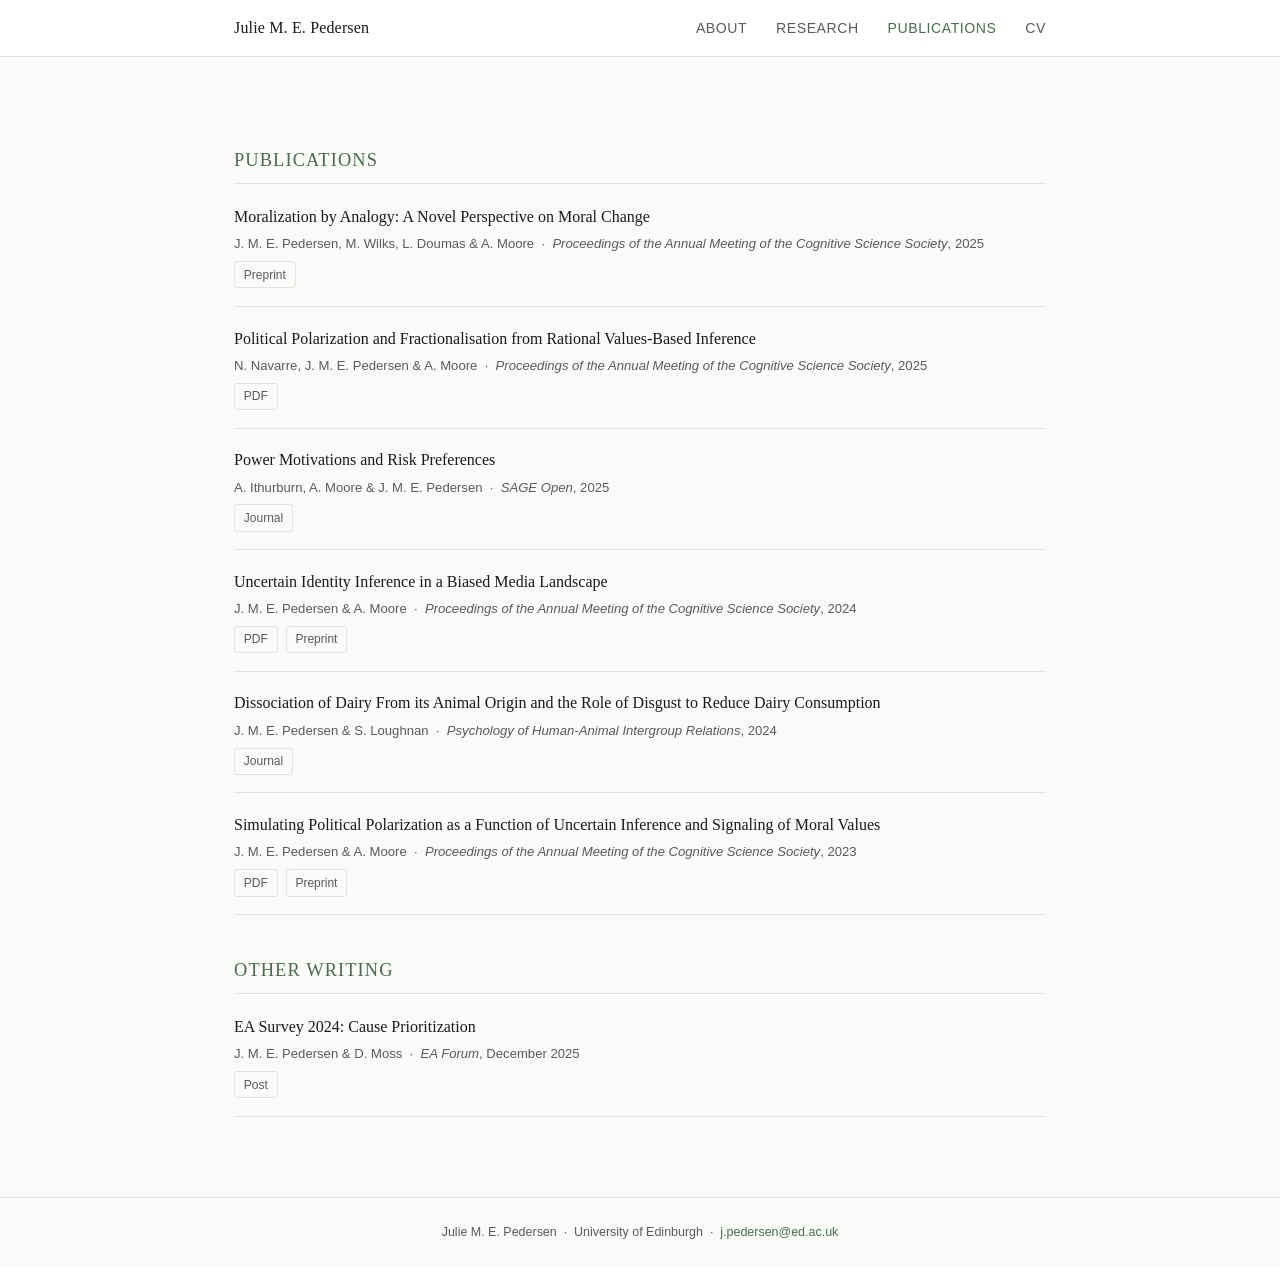
==== publications.html @ dafe2bc6 "Updates" ====
<!DOCTYPE html>
<html lang="en">
<head>
  <meta charset="UTF-8" />
  <meta name="viewport" content="width=device-width, initial-scale=1.0" />
  <title>Publications · Julie M. E. Pedersen</title>
  <link rel="stylesheet" href="style.css" />
</head>
<body>

<header>
  <nav>
    <span class="nav-name">Julie M. E. Pedersen</span>
    <ul class="nav-links">
      <li><a href="index.html">About</a></li>
      <li><a href="research.html">Research</a></li>
      <li><a href="publications.html" class="active">Publications</a></li>
      <li><a href="cv.pdf">CV</a></li>
    </ul>
  </nav>
</header>

<main>

  <h2>Publications</h2>

  <ul class="pub-list">

    <li class="pub-item">
      <span class="pub-title">Moralization by Analogy: A Novel Perspective on Moral Change</span>
      <p class="pub-meta">J. M. E. Pedersen, M. Wilks, L. Doumas &amp; A. Moore &nbsp;·&nbsp; <em>Proceedings of the Annual Meeting of the Cognitive Science Society</em>, 2025</p>
      <div class="pub-links">
        <a class="pub-link" href="https://osf.io/preprints/psyarxiv/e2r3p_v2" target="_blank" rel="noopener">Preprint</a>
      </div>
    </li>

    <li class="pub-item">
      <span class="pub-title">Political Polarization and Fractionalisation from Rational Values-Based Inference</span>
      <p class="pub-meta">N. Navarre, J. M. E. Pedersen &amp; A. Moore &nbsp;·&nbsp; <em>Proceedings of the Annual Meeting of the Cognitive Science Society</em>, 2025</p>
      <div class="pub-links">
        <a class="pub-link" href="https://escholarship.org/uc/item/6gv6j71v" target="_blank" rel="noopener">PDF</a>
      </div>
    </li>

    <li class="pub-item">
      <span class="pub-title">Power Motivations and Risk Preferences</span>
      <p class="pub-meta">A. Ithurburn, A. Moore &amp; J. M. E. Pedersen &nbsp;·&nbsp; <em>SAGE Open</em>, 2025</p>
      <div class="pub-links">
        <a class="pub-link" href="https://doi.org/10.1177/21582440251363317" target="_blank" rel="noopener">Journal</a>
      </div>
    </li>

    <li class="pub-item">
      <span class="pub-title">Uncertain Identity Inference in a Biased Media Landscape</span>
      <p class="pub-meta">J. M. E. Pedersen &amp; A. Moore &nbsp;·&nbsp; <em>Proceedings of the Annual Meeting of the Cognitive Science Society</em>, 2024</p>
      <div class="pub-links">
        <a class="pub-link" href="#" title="Add link">PDF</a>
        <a class="pub-link" href="#" title="Add link">Preprint</a>
      </div>
    </li>

    <li class="pub-item">
      <span class="pub-title">Dissociation of Dairy From its Animal Origin and the Role of Disgust to Reduce Dairy Consumption</span>
      <p class="pub-meta">J. M. E. Pedersen &amp; S. Loughnan &nbsp;·&nbsp; <em>Psychology of Human-Animal Intergroup Relations</em>, 2024</p>
      <div class="pub-links">
        <a class="pub-link" href="https://doi.org/10.5964/phair.10387" target="_blank" rel="noopener">Journal</a>
      </div>
    </li>

    <li class="pub-item">
      <span class="pub-title">Simulating Political Polarization as a Function of Uncertain Inference and Signaling of Moral Values</span>
      <p class="pub-meta">J. M. E. Pedersen &amp; A. Moore &nbsp;·&nbsp; <em>Proceedings of the Annual Meeting of the Cognitive Science Society</em>, 2023</p>
      <div class="pub-links">
        <a class="pub-link" href="#" title="Add link">PDF</a>
        <a class="pub-link" href="#" title="Add link">Preprint</a>
      </div>
    </li>

  </ul>

  <h2>Other Writing</h2>

  <ul class="pub-list">
    <li class="pub-item">
      <span class="pub-title">EA Survey 2024: Cause Prioritization</span>
      <p class="pub-meta">J. M. E. Pedersen &amp; D. Moss &nbsp;·&nbsp; <em>EA Forum</em>, December 2025</p>
      <div class="pub-links">
        <a class="pub-link" href="https://forum.effectivealtruism.org/posts/CKwDgZGLipchAoxtN/ea-survey-2024-cause-prioritization" target="_blank" rel="noopener">Post</a>
      </div>
    </li>
  </ul>

</main>

<footer>
  <p>Julie M. E. Pedersen &nbsp;·&nbsp; University of Edinburgh &nbsp;·&nbsp; <a href="mailto:j.pedersen@ed.ac.uk">j.pedersen@ed.ac.uk</a></p>
</footer>

</body>
</html>
---- style.css ----
/* ── Reset & base ── */
*, *::before, *::after { box-sizing: border-box; margin: 0; padding: 0; }

:root {
  --sage:       #6b8f6e;
  --sage-light: #e8f0e8;
  --sage-dark:  #4a6b4d;
  --text:       #1a1a1a;
  --muted:      #5a5a5a;
  --border:     #dde5dd;
  --bg:         #fafaf8;
  --white:      #ffffff;
  --max-w:      860px;
}

body {
  font-family: "Georgia", serif;
  font-size: 17px;
  line-height: 1.7;
  color: var(--text);
  background: var(--bg);
}

a {
  color: var(--sage-dark);
  text-decoration: none;
}
a:hover { text-decoration: underline; }

/* ── Nav ── */
header {
  background: var(--white);
  border-bottom: 1px solid var(--border);
  position: sticky;
  top: 0;
  z-index: 10;
}

nav {
  max-width: var(--max-w);
  margin: 0 auto;
  padding: 0 1.5rem;
  display: flex;
  align-items: center;
  justify-content: space-between;
  height: 56px;
}

.nav-name {
  font-family: "Georgia", serif;
  font-size: 1rem;
  font-weight: normal;
  color: var(--text);
  letter-spacing: 0.01em;
}

.nav-links {
  display: flex;
  gap: 1.8rem;
  list-style: none;
}

.nav-links a {
  font-family: -apple-system, BlinkMacSystemFont, "Segoe UI", sans-serif;
  font-size: 0.88rem;
  letter-spacing: 0.04em;
  text-transform: uppercase;
  color: var(--muted);
}
.nav-links a:hover,
.nav-links a.active { color: var(--sage-dark); text-decoration: none; }

/* ── Page wrapper ── */
main {
  max-width: var(--max-w);
  margin: 0 auto;
  padding: 3rem 1.5rem 5rem;
}

/* ── Home: profile block ── */
.profile {
  display: flex;
  gap: 2.5rem;
  align-items: flex-start;
  margin-bottom: 3rem;
}

.profile-photo {
  flex-shrink: 0;
  width: 170px;
  height: 170px;
  border-radius: 50%;
  object-fit: cover;
  object-position: center top;
  border: 3px solid var(--border);
}

.profile-text h1 {
  font-size: 1.8rem;
  font-weight: normal;
  margin-bottom: 0.15rem;
}

.profile-text .role {
  font-family: -apple-system, BlinkMacSystemFont, "Segoe UI", sans-serif;
  font-size: 0.9rem;
  color: var(--muted);
  margin-bottom: 1rem;
}

.profile-text p { margin-bottom: 0.9rem; }

/* ── Icon links ── */
.icon-links {
  display: flex;
  flex-wrap: wrap;
  gap: 0.6rem;
  margin-top: 1.2rem;
}

.icon-link {
  display: inline-flex;
  align-items: center;
  gap: 0.4rem;
  font-family: -apple-system, BlinkMacSystemFont, "Segoe UI", sans-serif;
  font-size: 0.82rem;
  padding: 0.3rem 0.75rem;
  border: 1px solid var(--border);
  border-radius: 20px;
  color: var(--muted);
  background: var(--white);
  transition: border-color 0.15s, color 0.15s;
}
.icon-link:hover {
  border-color: var(--sage);
  color: var(--sage-dark);
  text-decoration: none;
}
.icon-link svg { flex-shrink: 0; }

/* ── Section headings ── */
h2 {
  font-size: 1.15rem;
  font-weight: normal;
  letter-spacing: 0.06em;
  text-transform: uppercase;
  color: var(--sage-dark);
  border-bottom: 1px solid var(--border);
  padding-bottom: 0.4rem;
  margin: 2.5rem 0 1.2rem;
}

/* ── Research interests tags ── */
.interests {
  display: flex;
  flex-wrap: wrap;
  gap: 0.5rem;
  margin-top: 0.5rem;
}
.interest-tag {
  font-family: -apple-system, BlinkMacSystemFont, "Segoe UI", sans-serif;
  font-size: 0.8rem;
  padding: 0.25rem 0.7rem;
  background: var(--sage-light);
  border-radius: 12px;
  color: var(--sage-dark);
}

/* ── Research page ── */
.research-theme {
  margin-bottom: 2rem;
}
.research-theme h3 {
  font-size: 1.05rem;
  font-weight: normal;
  color: var(--text);
  margin-bottom: 0.4rem;
}

/* ── Publications ── */
.pub-list { list-style: none; }

.pub-item {
  padding: 1.1rem 0;
  border-bottom: 1px solid var(--border);
}
.pub-item:first-child { padding-top: 0; }

.pub-title {
  font-size: 1rem;
  color: var(--text);
  margin-bottom: 0.2rem;
  display: block;
}
.pub-title a { color: var(--text); }
.pub-title a:hover { color: var(--sage-dark); }

.pub-meta {
  font-family: -apple-system, BlinkMacSystemFont, "Segoe UI", sans-serif;
  font-size: 0.82rem;
  color: var(--muted);
  margin-bottom: 0.35rem;
}

.pub-links { display: flex; gap: 0.5rem; flex-wrap: wrap; }

.pub-link {
  font-family: -apple-system, BlinkMacSystemFont, "Segoe UI", sans-serif;
  font-size: 0.75rem;
  padding: 0.15rem 0.55rem;
  border: 1px solid var(--border);
  border-radius: 3px;
  color: var(--muted);
}
.pub-link:hover { border-color: var(--sage); color: var(--sage-dark); text-decoration: none; }

/* ── Footer ── */
footer {
  border-top: 1px solid var(--border);
  text-align: center;
  padding: 1.5rem;
  font-family: -apple-system, BlinkMacSystemFont, "Segoe UI", sans-serif;
  font-size: 0.78rem;
  color: var(--muted);
}

/* ── Responsive ── */
@media (max-width: 600px) {
  .profile { flex-direction: column; align-items: center; text-align: center; }
  .icon-links { justify-content: center; }
  .interests { justify-content: center; }
  .nav-name { display: none; }
  .nav-links { gap: 1.2rem; }
}
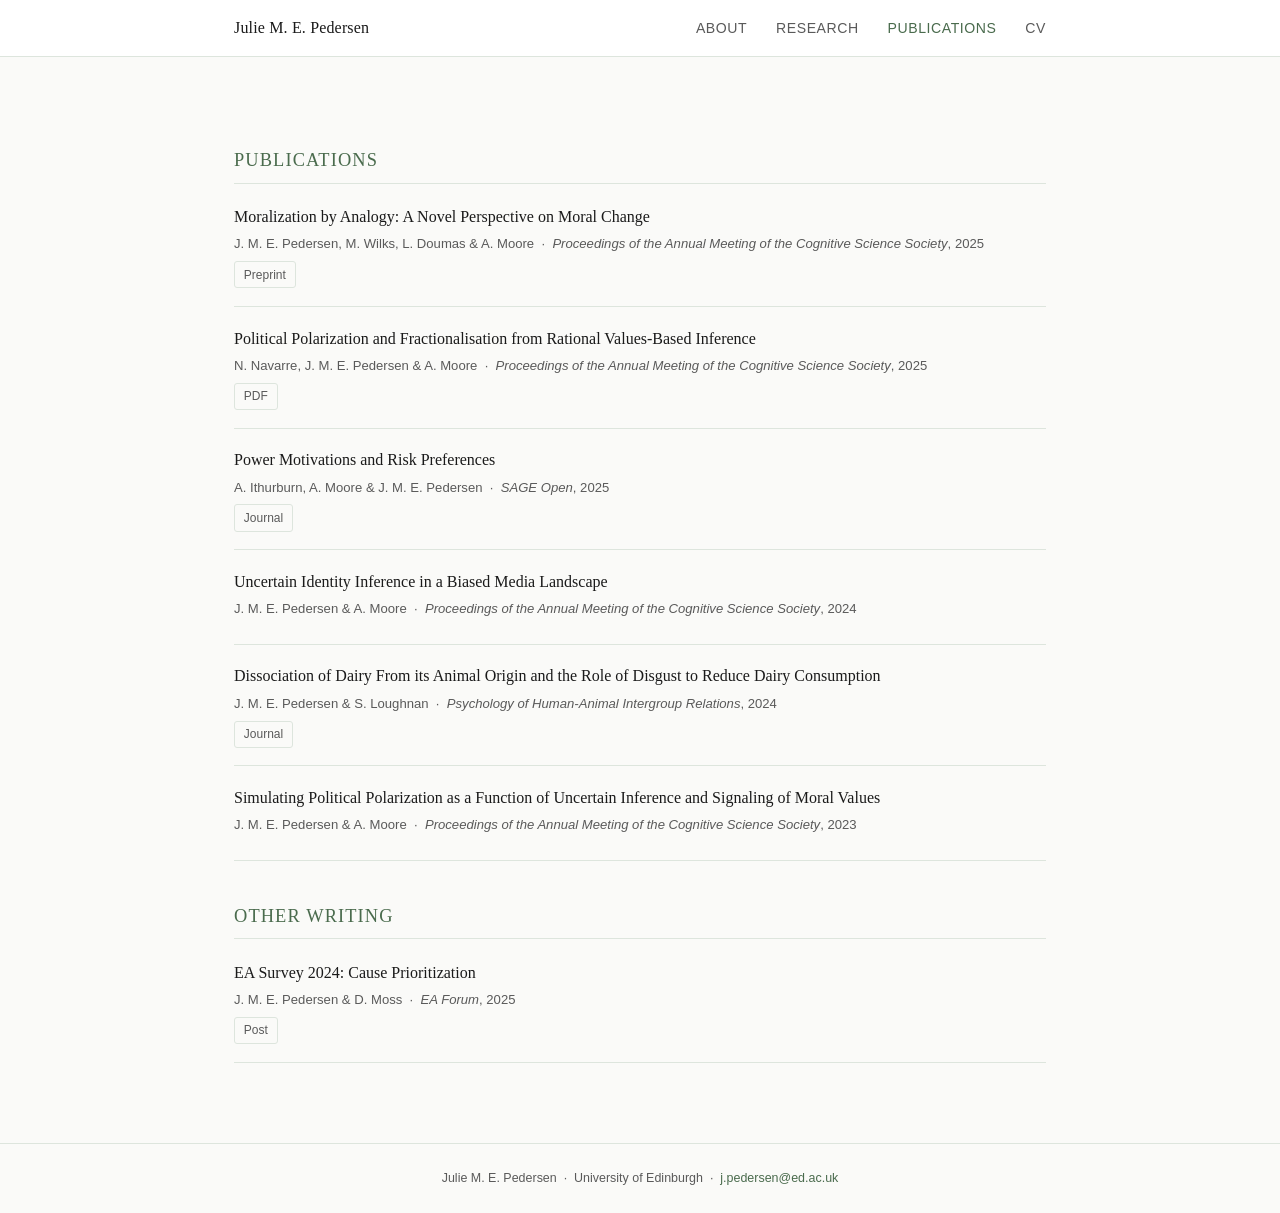
==== commit 392f463b: "papers and dates as sep files" ====
--- a/publications.html
+++ b/publications.html
@@ -23,71 +23,13 @@
 <main>
 
   <h2>Publications</h2>
-
-  <ul class="pub-list">
-
-    <li class="pub-item">
-      <span class="pub-title">Moralization by Analogy: A Novel Perspective on Moral Change</span>
-      <p class="pub-meta">J. M. E. Pedersen, M. Wilks, L. Doumas &amp; A. Moore &nbsp;·&nbsp; <em>Proceedings of the Annual Meeting of the Cognitive Science Society</em>, 2025</p>
-      <div class="pub-links">
-        <a class="pub-link" href="https://osf.io/preprints/psyarxiv/e2r3p_v2" target="_blank" rel="noopener">Preprint</a>
-      </div>
-    </li>
-
-    <li class="pub-item">
-      <span class="pub-title">Political Polarization and Fractionalisation from Rational Values-Based Inference</span>
-      <p class="pub-meta">N. Navarre, J. M. E. Pedersen &amp; A. Moore &nbsp;·&nbsp; <em>Proceedings of the Annual Meeting of the Cognitive Science Society</em>, 2025</p>
-      <div class="pub-links">
-        <a class="pub-link" href="https://escholarship.org/uc/item/6gv6j71v" target="_blank" rel="noopener">PDF</a>
-      </div>
-    </li>
-
-    <li class="pub-item">
-      <span class="pub-title">Power Motivations and Risk Preferences</span>
-      <p class="pub-meta">A. Ithurburn, A. Moore &amp; J. M. E. Pedersen &nbsp;·&nbsp; <em>SAGE Open</em>, 2025</p>
-      <div class="pub-links">
-        <a class="pub-link" href="https://doi.org/10.1177/21582440251363317" target="_blank" rel="noopener">Journal</a>
-      </div>
-    </li>
-
-    <li class="pub-item">
-      <span class="pub-title">Uncertain Identity Inference in a Biased Media Landscape</span>
-      <p class="pub-meta">J. M. E. Pedersen &amp; A. Moore &nbsp;·&nbsp; <em>Proceedings of the Annual Meeting of the Cognitive Science Society</em>, 2024</p>
-      <div class="pub-links">
-        <a class="pub-link" href="#" title="Add link">PDF</a>
-        <a class="pub-link" href="#" title="Add link">Preprint</a>
-      </div>
-    </li>
-
-    <li class="pub-item">
-      <span class="pub-title">Dissociation of Dairy From its Animal Origin and the Role of Disgust to Reduce Dairy Consumption</span>
-      <p class="pub-meta">J. M. E. Pedersen &amp; S. Loughnan &nbsp;·&nbsp; <em>Psychology of Human-Animal Intergroup Relations</em>, 2024</p>
-      <div class="pub-links">
-        <a class="pub-link" href="https://doi.org/10.5964/phair.10387" target="_blank" rel="noopener">Journal</a>
-      </div>
-    </li>
-
-    <li class="pub-item">
-      <span class="pub-title">Simulating Political Polarization as a Function of Uncertain Inference and Signaling of Moral Values</span>
-      <p class="pub-meta">J. M. E. Pedersen &amp; A. Moore &nbsp;·&nbsp; <em>Proceedings of the Annual Meeting of the Cognitive Science Society</em>, 2023</p>
-      <div class="pub-links">
-        <a class="pub-link" href="#" title="Add link">PDF</a>
-        <a class="pub-link" href="#" title="Add link">Preprint</a>
-      </div>
-    </li>
-
+  <ul class="pub-list" id="publications-list">
+    <li class="pub-item" style="color: var(--text-light, #888)">Loading…</li>
   </ul>
 
   <h2>Other Writing</h2>
-
-  <ul class="pub-list">
-    <li class="pub-item">
-      <span class="pub-title">EA Survey 2024: Cause Prioritization</span>
-      <p class="pub-meta">J. M. E. Pedersen &amp; D. Moss &nbsp;·&nbsp; <em>EA Forum</em>, December 2025</p>
-      <div class="pub-links">
-        <a class="pub-link" href="https://forum.effectivealtruism.org/posts/CKwDgZGLipchAoxtN/ea-survey-2024-cause-prioritization" target="_blank" rel="noopener">Post</a>
-      </div>
-    </li>
+  <ul class="pub-list" id="writing-list">
+    <li class="pub-item" style="color: var(--text-light, #888)">Loading…</li>
   </ul>
 
 </main>
@@ -96,5 +38,36 @@
   <p>Julie M. E. Pedersen &nbsp;·&nbsp; University of Edinburgh &nbsp;·&nbsp; <a href="mailto:j.pedersen@ed.ac.uk">j.pedersen@ed.ac.uk</a></p>
 </footer>
 
+<script>
+  function renderPubItem(item) {
+    const links = item.links && item.links.length
+      ? `<div class="pub-links">${item.links.map(l =>
+          `<a class="pub-link" href="${l.url}" target="_blank" rel="noopener">${l.label}</a>`
+        ).join('')}</div>`
+      : '';
+    return `
+      <li class="pub-item">
+        <span class="pub-title">${item.title}</span>
+        <p class="pub-meta">${item.authors} &nbsp;·&nbsp; <em>${item.venue}</em>, ${item.year}</p>
+        ${links}
+      </li>`;
+  }
+
+  async function loadList(jsonPath, listId) {
+    try {
+      const res = await fetch(jsonPath);
+      if (!res.ok) throw new Error(res.status);
+      const items = await res.json();
+      document.getElementById(listId).innerHTML = items.map(renderPubItem).join('');
+    } catch (e) {
+      document.getElementById(listId).innerHTML =
+        '<li class="pub-item" style="color:#c00">Could not load data. If you are viewing this file directly in a browser (not via a server), open it with a local server instead.</li>';
+    }
+  }
+
+  loadList('data/publications.json', 'publications-list');
+  loadList('data/writing.json', 'writing-list');
+</script>
+
 </body>
 </html>
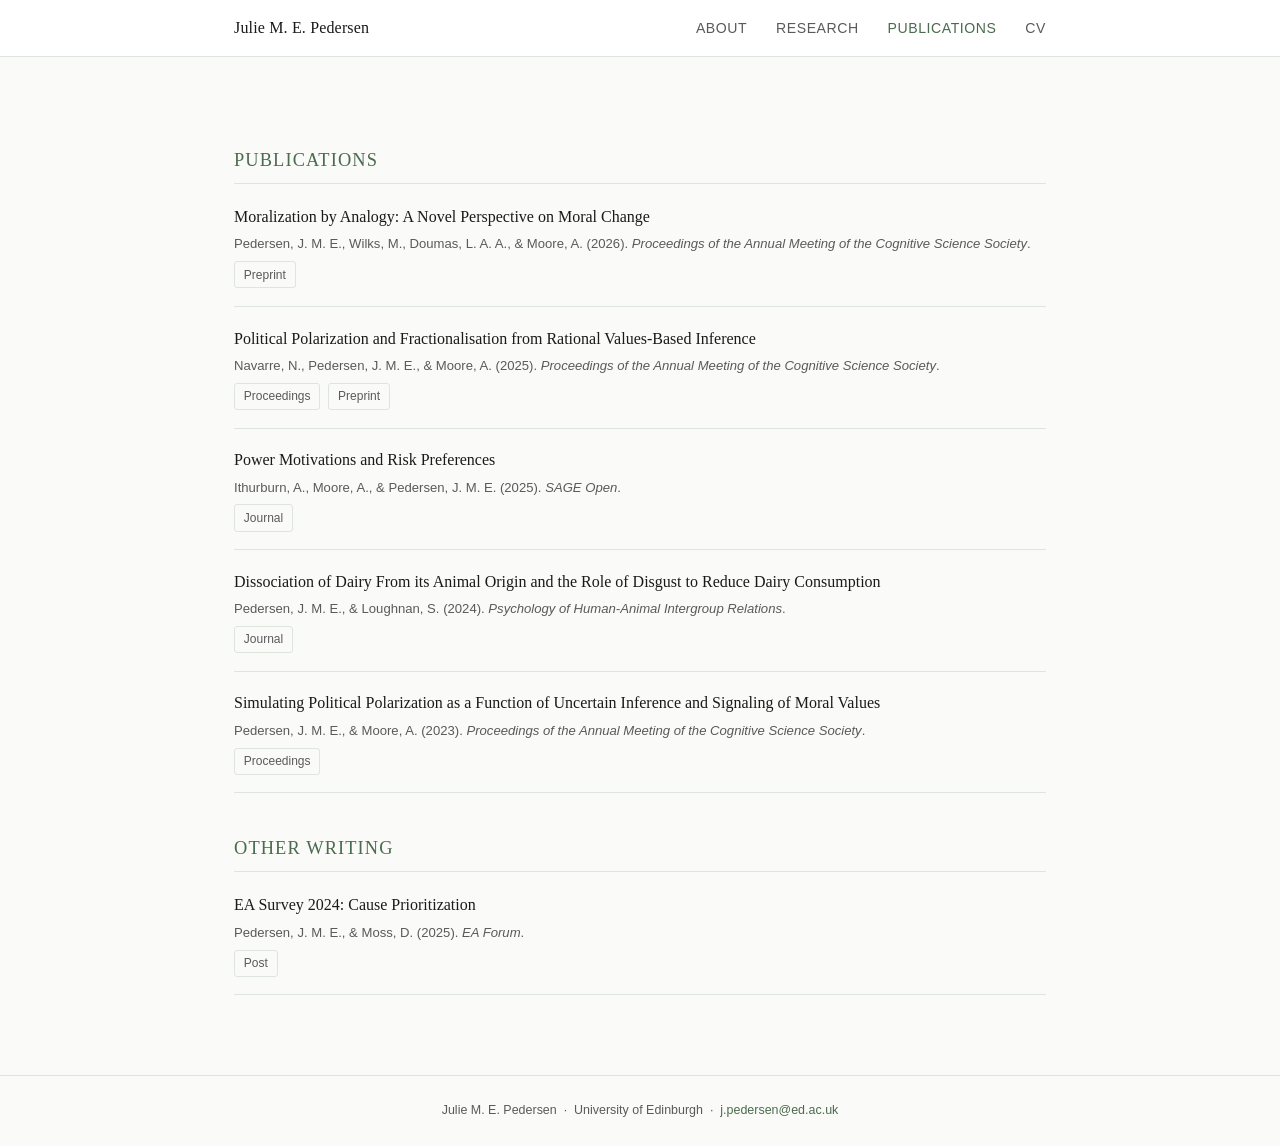
==== commit c5e2507c: "Updated where to find me sec" ====
--- a/publications.html
+++ b/publications.html
@@ -48,7 +48,7 @@
     return `
       <li class="pub-item">
         <span class="pub-title">${item.title}</span>
-        <p class="pub-meta">${item.authors} &nbsp;·&nbsp; <em>${item.venue}</em>, ${item.year}</p>
+        <p class="pub-meta">${item.authors} (${item.year}). <em>${item.venue}</em>.</p>
         ${links}
       </li>`;
   }
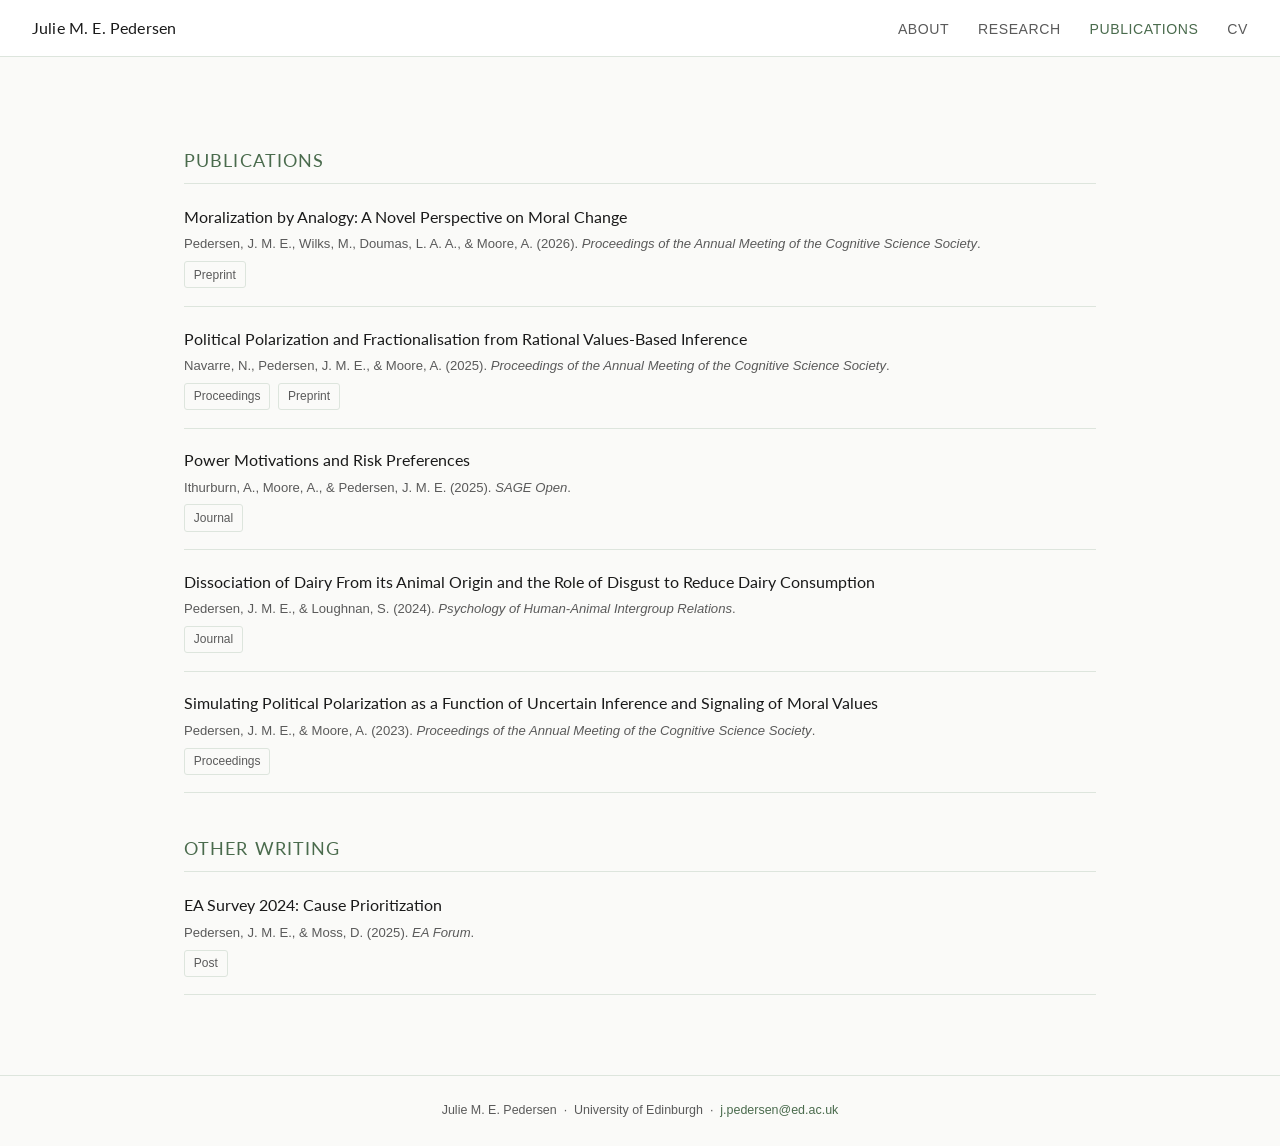
==== commit ab5661f3: "cv update + fewer recent pubs" ====
--- a/publications.html
+++ b/publications.html
@@ -15,7 +15,7 @@
       <li><a href="index.html">About</a></li>
       <li><a href="research.html">Research</a></li>
       <li><a href="publications.html" class="active">Publications</a></li>
-      <li><a href="cv.pdf">CV</a></li>
+      <li><a href="JMEP CV.pdf">CV</a></li>
     </ul>
   </nav>
 </header>
--- a/style.css
+++ b/style.css
@@ -1,3 +1,5 @@
+@import url('https://fonts.googleapis.com/css2?family=Lato:ital,wght@0,400;0,700;1,400&display=swap');
+
 /* ── Reset & base ── */
 *, *::before, *::after { box-sizing: border-box; margin: 0; padding: 0; }
 
@@ -10,11 +12,11 @@
   --border:     #dde5dd;
   --bg:         #fafaf8;
   --white:      #ffffff;
-  --max-w:      860px;
+  --max-w:      960px;
 }
 
 body {
-  font-family: "Georgia", serif;
+  font-family: "Lato", sans-serif;
   font-size: 17px;
   line-height: 1.7;
   color: var(--text);
@@ -37,9 +39,7 @@
 }
 
 nav {
-  max-width: var(--max-w);
-  margin: 0 auto;
-  padding: 0 1.5rem;
+  padding: 0 2rem;
   display: flex;
   align-items: center;
   justify-content: space-between;
@@ -47,7 +47,6 @@
 }
 
 .nav-name {
-  font-family: "Georgia", serif;
   font-size: 1rem;
   font-weight: normal;
   color: var(--text);
@@ -170,12 +169,19 @@
 .research-theme {
   margin-bottom: 2rem;
 }
-.research-theme h3 {
+.research-theme h3,
+#research-content h3 {
   font-size: 1.05rem;
   font-weight: normal;
   color: var(--text);
   margin-bottom: 0.4rem;
-}
+  margin-top: 2rem;
+}
+#research-content h3:first-child { margin-top: 0; }
+#research-content p { margin-bottom: 1rem; }
+
+/* ── Markdown prose (about) ── */
+#about-text p { margin-bottom: 0.9rem; font-size: 0.92rem; }
 
 /* ── Publications ── */
 .pub-list { list-style: none; }
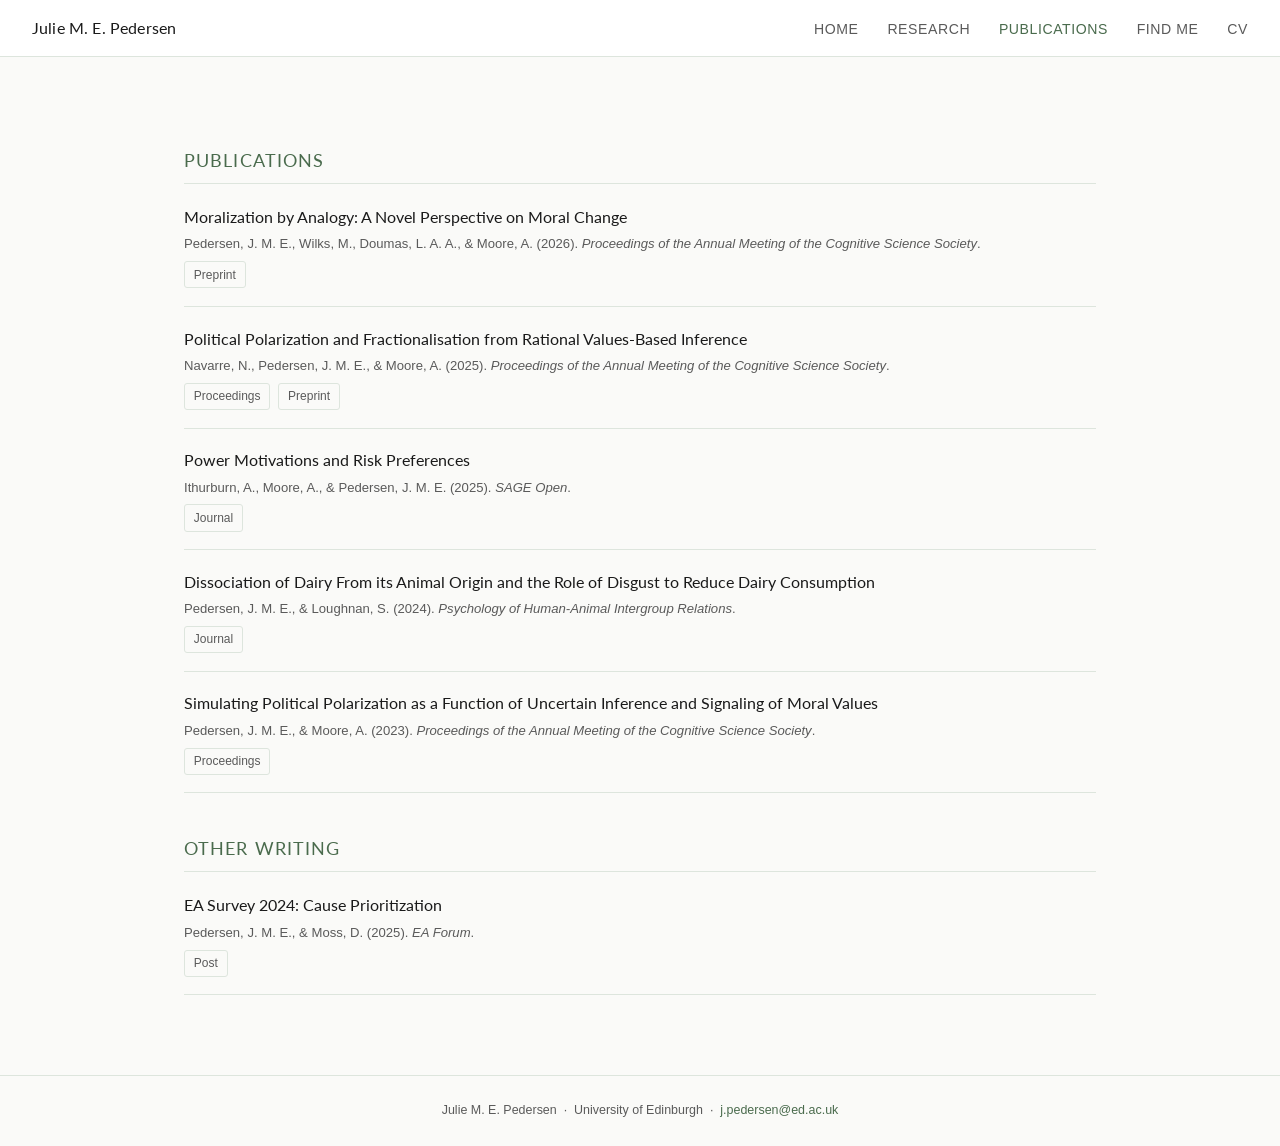
==== commit 68782140: "research layout updates" ====
--- a/publications.html
+++ b/publications.html
@@ -12,9 +12,10 @@
   <nav>
     <span class="nav-name">Julie M. E. Pedersen</span>
     <ul class="nav-links">
-      <li><a href="index.html">About</a></li>
+      <li><a href="index.html">Home</a></li>
       <li><a href="research.html">Research</a></li>
       <li><a href="publications.html" class="active">Publications</a></li>
+      <li><a href="upcoming.html">Find Me</a></li>
       <li><a href="JMEP CV.pdf">CV</a></li>
     </ul>
   </nav>
--- a/style.css
+++ b/style.css
@@ -178,7 +178,8 @@
   margin-top: 2rem;
 }
 #research-content h3:first-child { margin-top: 0; }
-#research-content p { margin-bottom: 1rem; }
+#research-content h3 { color: var(--sage-dark); font-weight: bold; }
+#research-content p { margin-bottom: 1rem; font-size: 0.92rem; }
 
 /* ── Markdown prose (about) ── */
 #about-text p { margin-bottom: 0.9rem; font-size: 0.92rem; }
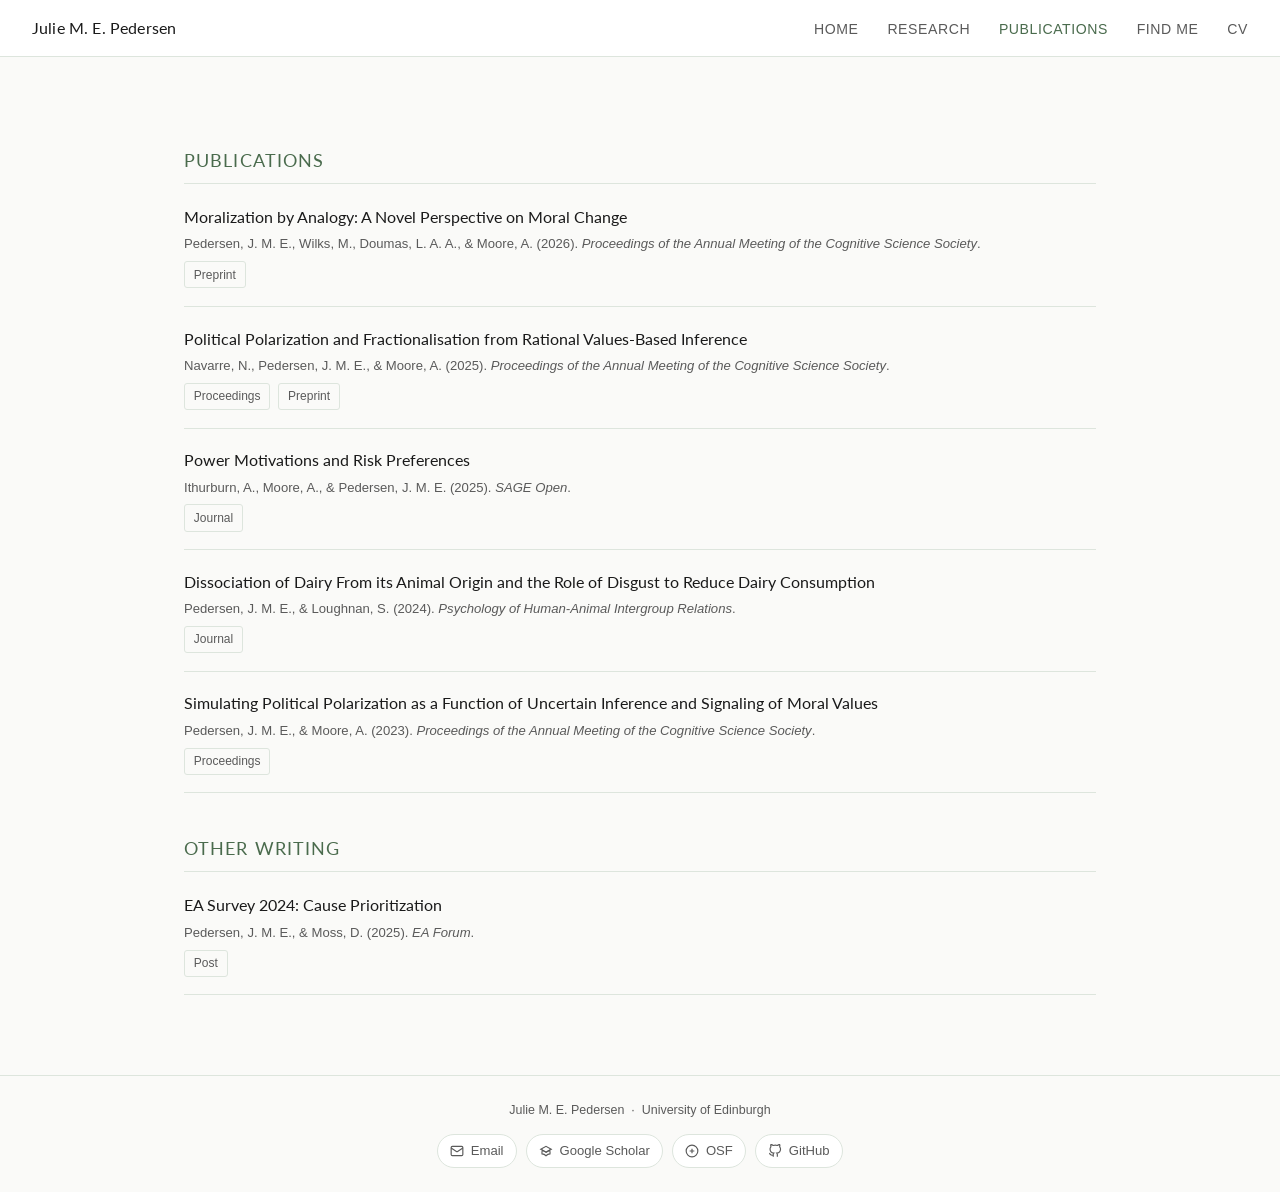
==== commit a66d5cd4: "updated affil formating" ====
--- a/publications.html
+++ b/publications.html
@@ -16,7 +16,7 @@
       <li><a href="research.html">Research</a></li>
       <li><a href="publications.html" class="active">Publications</a></li>
       <li><a href="upcoming.html">Find Me</a></li>
-      <li><a href="JMEP CV.pdf">CV</a></li>
+      <li><a href="JMEP CV.pdf" target="_blank" rel="noopener">CV</a></li>
     </ul>
   </nav>
 </header>
@@ -36,7 +36,25 @@
 </main>
 
 <footer>
-  <p>Julie M. E. Pedersen &nbsp;·&nbsp; University of Edinburgh &nbsp;·&nbsp; <a href="mailto:j.pedersen@ed.ac.uk">j.pedersen@ed.ac.uk</a></p>
+  <p>Julie M. E. Pedersen &nbsp;·&nbsp; University of Edinburgh</p>
+  <div class="icon-links" style="justify-content:center; margin-top:0.8rem;">
+    <a class="icon-link" href="mailto:j.pedersen@ed.ac.uk">
+      <svg width="14" height="14" viewBox="0 0 24 24" fill="none" stroke="currentColor" stroke-width="2"><rect x="2" y="4" width="20" height="16" rx="2"/><path d="m22 7-8.97 5.7a1.94 1.94 0 0 1-2.06 0L2 7"/></svg>
+      Email
+    </a>
+    <a class="icon-link" href="https://scholar.google.dk/citations?user=L-hYEpwAAAAJ&hl=da" target="_blank" rel="noopener">
+      <svg width="14" height="14" viewBox="0 0 24 24" fill="none" stroke="currentColor" stroke-width="2"><path d="M12 14l9-5-9-5-9 5 9 5z"/><path d="M12 14l6.16-3.422a12.083 12.083 0 0 1 .665 6.479A11.952 11.952 0 0 0 12 20.055a11.952 11.952 0 0 0-6.824-2.998 12.078 12.078 0 0 1 .665-6.479L12 14z"/></svg>
+      Google Scholar
+    </a>
+    <a class="icon-link" href="https://osf.io/m4zwy/" target="_blank" rel="noopener">
+      <svg width="14" height="14" viewBox="0 0 24 24" fill="none" stroke="currentColor" stroke-width="2"><circle cx="12" cy="12" r="10"/><path d="M12 8v8M8 12h8"/></svg>
+      OSF
+    </a>
+    <a class="icon-link" href="https://github.com/JMEjby" target="_blank" rel="noopener">
+      <svg width="14" height="14" viewBox="0 0 24 24" fill="none" stroke="currentColor" stroke-width="2"><path d="M9 19c-5 1.5-5-2.5-7-3m14 6v-3.87a3.37 3.37 0 0 0-.94-2.61c3.14-.35 6.44-1.54 6.44-7A5.44 5.44 0 0 0 20 4.77 5.07 5.07 0 0 0 19.91 1S18.73.65 16 2.48a13.38 13.38 0 0 0-7 0C6.27.65 5.09 1 5.09 1A5.07 5.07 0 0 0 5 4.77a5.44 5.44 0 0 0-1.5 3.78c0 5.42 3.3 6.61 6.44 7A3.37 3.37 0 0 0 9 18.13V22"/></svg>
+      GitHub
+    </a>
+  </div>
 </footer>
 
 <script>
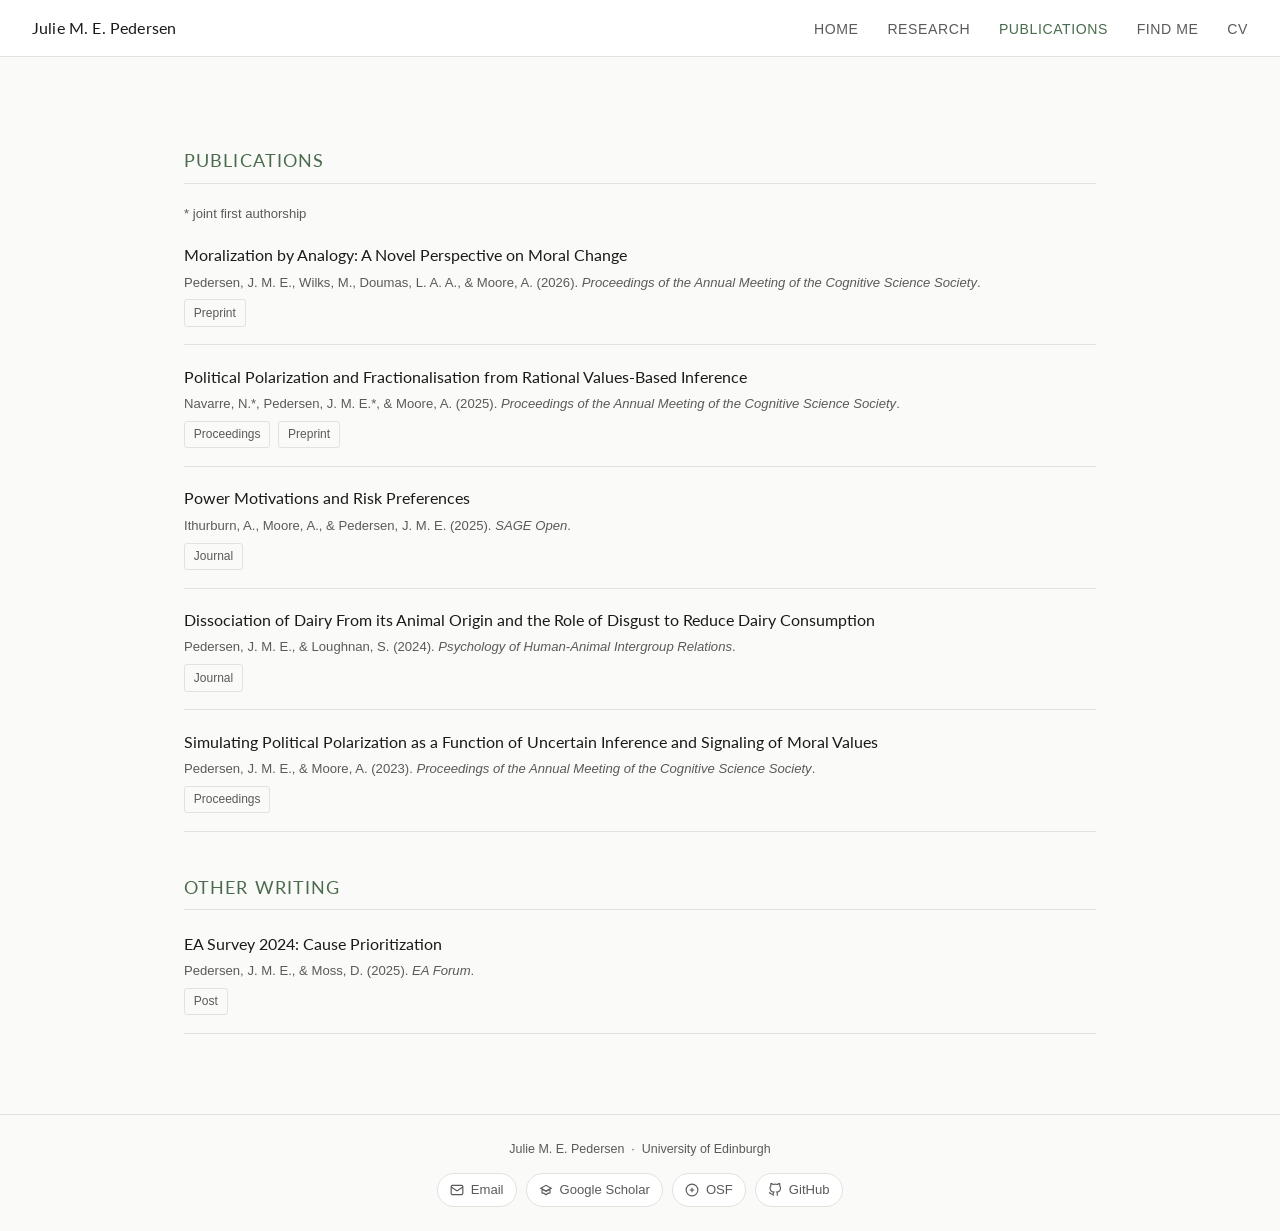
==== commit 3ef70317: "added Edinburgh mini cogsci + updated cv" ====
--- a/publications.html
+++ b/publications.html
@@ -24,6 +24,7 @@
 <main>
 
   <h2>Publications</h2>
+  <p class="pub-meta" style="margin-bottom:1rem;">* joint first authorship</p>
   <ul class="pub-list" id="publications-list">
     <li class="pub-item" style="color: var(--text-light, #888)">Loading…</li>
   </ul>
